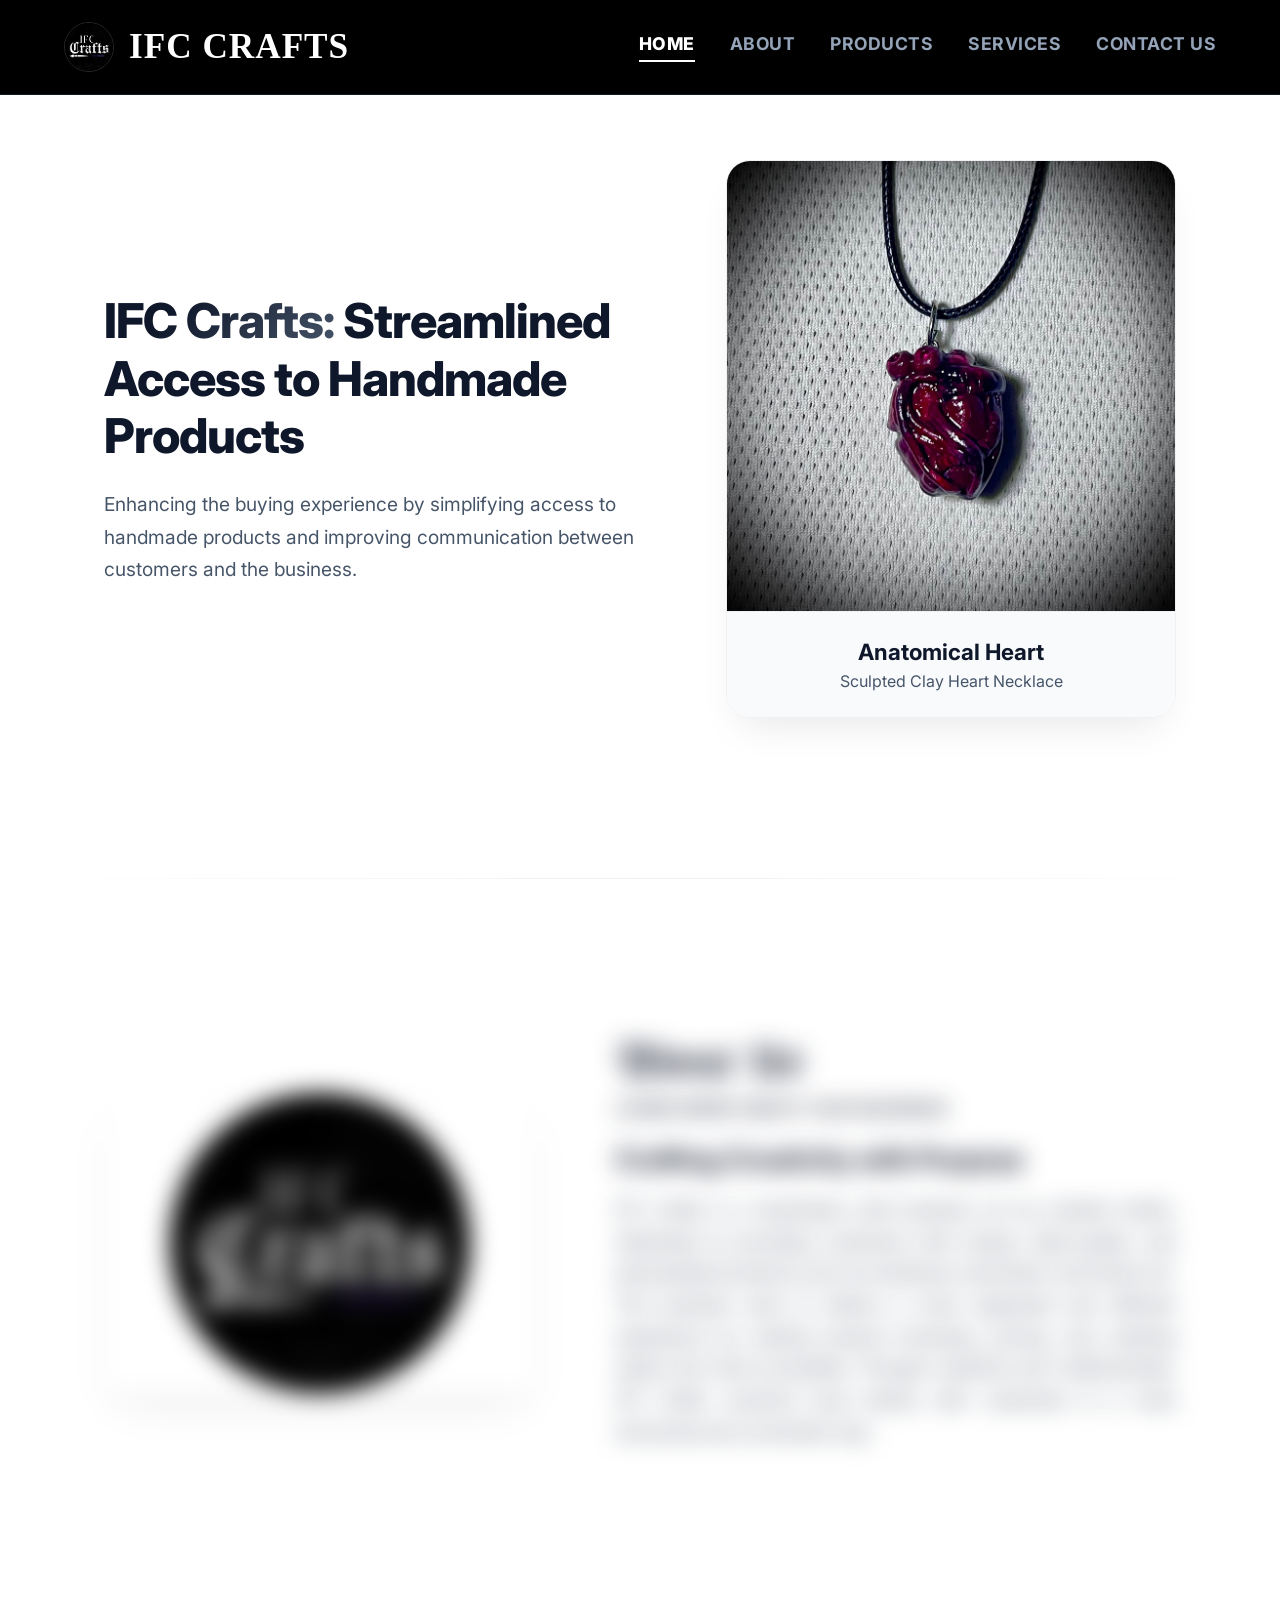
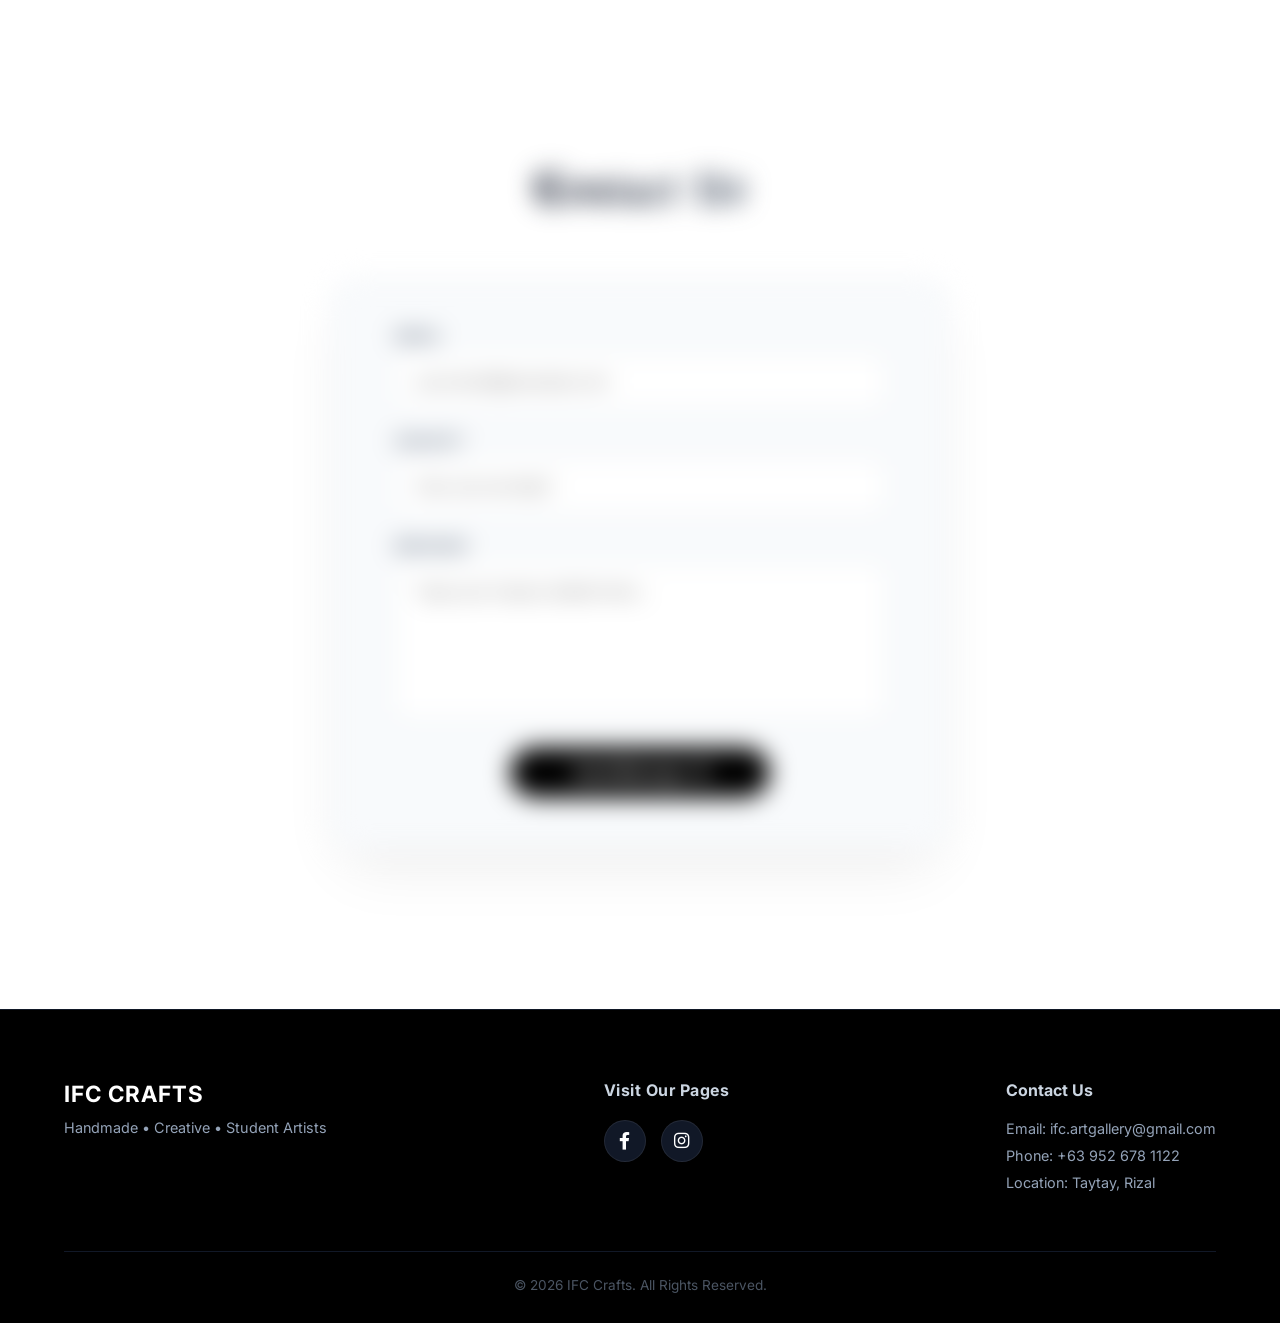
==== index.html @ 964d7949 "Rename Hompage.html to index.html" ====
<!DOCTYPE html>
<html lang="en">
<head>
    <meta charset="UTF-8">
    <meta name="viewport" content="width=device-width, initial-scale=1.0">
    <title>IFC Crafts - Homepage</title>
    <link rel="preconnect" href="https://fonts.googleapis.com">
    <link rel="preconnect" href="https://fonts.gstatic.com" crossorigin>
    <link href="https://fonts.googleapis.com/css2?family=Inter:wght@400;700&family=The+Seasons&display=swap" rel="stylesheet">
    <link rel="stylesheet" href="style.css">
    <link rel="stylesheet" href="https://cdnjs.cloudflare.com/ajax/libs/font-awesome/6.0.0/css/all.min.css">
</head>
<body>

    <header class="navbar">
        <div class="nav-container">
            <div class="logo-area">
                <img src="pics/Logo.jpg" alt="IFC Crafts Logo" class="nav-logo">
                <span class="brand-name">IFC CRAFTS</span>
            </div>
            
            <input type="checkbox" id="menu-toggle" class="menu-toggle">
            <label for="menu-toggle" class="hamburger">
                <span></span>
                <span></span>
                <span></span>
            </label>

            <nav class="nav-links">
                <a href="#home">HOME</a>
                <a href="#about">ABOUT</a>
                <a href="#products">PRODUCTS</a>
                <a href="#services">SERVICES</a>
                <a href="#contact">CONTACT US</a>
            </nav>
        </div>
    </header>

    <main class="main-wrapper">

        <section id="home" class="section-container home-section reveal">
            <div class="home-text">
                <h1 class="premium-fade-up header-glow"><span class="highlight-text">IFC Crafts:</span> Streamlined Access to Handmade Products</h1>
                <p class="premium-fade-up link-delay-1 home-subtext">Enhancing the buying experience by simplifying access to handmade products and improving communication between customers and the business.</p>
            </div>
            
            <div class="carousel-wrapper single-card-carousel premium-scale-in link-delay-2 glow-container">
                <div class="carousel-track-container">
                    <div class="carousel-track" id="auto-track">
                        
                        <div class="product-card">
                            <div class="card-image-wrapper">
                                <img src="pics/heartPendant.jpg" alt="Anatomical Heart Pendant" class="card-img">
                            </div>
                            <div class="card-info">
                                <h4>Anatomical Heart</h4>
                                <p>Sculpted Clay Heart Necklace</p>
                            </div>
                        </div>
                        
                        <div class="product-card">
                            <div class="card-image-wrapper">
                                <img src="pics/keychain2.jpg" alt="Tamagotchi Style Keychains" class="card-img">
                            </div>
                            <div class="card-info">
                                <h4>Retro Console Accents</h4>
                                <p>Handmade Miniature Clay Keychains</p>
                            </div>
                        </div>

                        <div class="product-card">
                            <div class="card-image-wrapper">
                                <img src="pics/henna2.jpg" alt="Floral Henna Design" class="card-img">
                            </div>
                            <div class="card-info">
                                <h4>Floral Henna Art</h4>
                                <p>Elegantly Linked Hand Elements</p>
                            </div>
                        </div>

                        <div class="product-card">
                            <div class="card-image-wrapper">
                                <img src="pics/stareyePendant.jpg" alt="Star Eye Pendant" class="card-img">
                            </div>
                            <div class="card-info">
                                <h4>Cosmic Eye Star</h4>
                                <p>Surrealist Statement Cord Pendant</p>
                            </div>
                        </div>

                        <div class="product-card">
                            <div class="card-image-wrapper">
                                <img src="pics/keychain3.jpg" alt="Bear Riceball Keychains" class="card-img">
                            </div>
                            <div class="card-info">
                                <h4>Onigiri Friends</h4>
                                <p>Cute Sculpted Riceball Trinkets</p>
                            </div>
                        </div>

                        <div class="product-card">
                            <div class="card-image-wrapper">
                                <img src="pics/henna.jpg" alt="Sun and Moon Henna Art" class="card-img">
                            </div>
                            <div class="card-info">
                                <h4>Celestial Henna</h4>
                                <p>Custom Sun & Moon Temporary Ink</p>
                            </div>
                        </div>

                        <div class="product-card">
                            <div class="card-image-wrapper">
                                <img src="pics/keychain.jpg" alt="White Seal Keychains" class="card-img">
                            </div>
                            <div class="card-info">
                                <h4>Seal Friends</h4>
                                <p>Handmade Cute Chubby Seal Trinkets</p>
                            </div>
                        </div>

                        <div class="product-card">
                            <div class="card-image-wrapper">
                                <img src="pics/henna3.jpg" alt="Red Bow Henna Tattoo 888" class="card-img">
                            </div>
                            <div class="card-info">
                                <h4>Coquette Ribbon Art</h4>
                                <p>Minimalist Tinted Line Illustration</p>
                            </div>
                        </div>

                    </div>
                </div>
            </div>
        </section>

        <hr class="section-divider">

        <section id="about" class="section-container about-section reveal">
            <div class="about-logo-wrapper premium-scale-in glow-container">
                <img src="pics/Logo.jpg" alt="IFC Crafts Large Logo" class="about-big-logo">
            </div>
            <div class="about-text">
                <h2 class="gothic-title premium-fade-up highlight-text">About Us</h2>
                <p class="subtitle premium-fade-up link-delay-1">Learn more about our business</p>
                
                <h3 class="premium-fade-up link-delay-2 text-black">Crafting Creativity with Purpose</h3>
                <p class="description premium-fade-up link-delay-3">
                    IFC Crafts is a handmade craft business run by student artists, dedicated to providing customers with unique, high-quality, and personalized products such as necklaces, keychains, and henna art. The business aims to deliver a more organized and efficient experience by making product browsing, pricing, and ordering easier and more accessible. Through creativity and craftsmanship, IFC Crafts connects local artistry with customers in a more structured and convenient way.
                </p>
            </div>
        </section>

        <section id="contact" class="section-container contact-section reveal">
            <h2 class="gothic-title center-text premium-fade-up highlight-text">Contact Us</h2>
            
            <div class="form-container premium-fade-up link-delay-1 form-glow">
                <form action="#" method="POST">
                    <div class="input-group">
                        <label for="email">Email</label>
                        <input type="email" id="email" name="email" required placeholder="your.email@example.com">
                    </div>
                    
                    <div class="input-group">
                        <label for="subject">Subject</label>
                        <input type="text" id="subject" name="subject" required placeholder="How can we help?">
                    </div>
                    
                    <div class="input-group">
                        <label for="message">Message</label>
                        <textarea id="message" name="message" rows="6" required placeholder="Type your inquiry details here..."></textarea>
                    </div>
                    
                    <button type="submit" class="submit-btn">Send Message <i class="fas fa-paper-plane" style="margin-left: 8px; font-size: 0.85rem;"></i></button>
                </form>
            </div>
        </section>

    </main>

    <footer class="footer">
        <div class="footer-container">
            <div class="footer-brand">
                <h3>IFC CRAFTS</h3>
                <p>Handmade • Creative • Student Artists</p>
            </div>
            
            <div class="footer-socials">
                <h4>Visit Our Pages</h4>
                    <div class="social-icons">
                    <a href="https://www.facebook.com/share/1FCM4HD3Uy/" target="_blank" class="social-icon fb">
                    <i class="fab fa-facebook-f"></i>
                </a>
                    <a href="https://www.instagram.com/ifc_crafts?igsh=MWVxN3gzNTQ4cjhibg==" target="_blank" class="social-icon ig">
                     <i class="fab fa-instagram"></i>
                </a>
                    </div>
             </div>
            
            <div class="footer-contact">
                <h4>Contact Us</h4>
                <p>Email: ifc.artgallery@gmail.com</p>
                <p>Phone: +63 952 678 1122</p>
                <p>Location: Taytay, Rizal</p>
            </div>
        </div>
        <div class="footer-bottom">
            <p>&copy; 2026 IFC Crafts. All Rights Reserved.</p>
        </div>
    </footer>

    <script>
        /* --- CAROUSEL SLIDER ENGINE --- */
        const track = document.getElementById('auto-track');
        const cards = Array.from(track.children);
        
        const firstClone = cards[0].cloneNode(true);
        track.appendChild(firstClone);
        
        let currentIndex = 0;
        const totalCards = cards.length;
        const slideSpeed = 2000; 
        let slideInterval;

        function startSlideLoop() {
            slideInterval = setInterval(() => {
                currentIndex++;
                track.style.transition = "transform 0.8s cubic-bezier(0.2, 1, 0.2, 1)"; 
                track.style.transform = `translateX(-${currentIndex * 100}%)`;

                if (currentIndex === totalCards) {
                    setTimeout(() => {
                        track.style.transition = "none";
                        currentIndex = 0;
                        track.style.transform = `translateX(0%)`;
                    }, 800); 
                }
            }, slideSpeed);
        }

        startSlideLoop();
        track.addEventListener('mouseenter', () => clearInterval(slideInterval));
        track.addEventListener('mouseleave', startSlideLoop);


        /* --- DYNAMIC INTERSECTION CONTROLLER FOR REPEATING CINEMATIC FLOW --- */
        const sections = document.querySelectorAll('section[id]');
        const navLinks = document.querySelectorAll('.nav-links a');

        const observerOptions = {
            root: null,
            rootMargin: '-15% 0px -15% 0px', 
            threshold: 0.05
        };

        const sectionObserver = new IntersectionObserver((entries) => {
            entries.forEach(entry => {
                if (entry.isIntersecting) {
                    // 1. Navbar dynamic underlining update
                    const activeId = entry.target.getAttribute('id');
                    navLinks.forEach(link => {
                        link.classList.remove('active');
                        if (link.getAttribute('href') === `#${activeId}`) {
                            link.classList.add('active');
                        }
                    });

                    // 2. Add class to play luxury cinematic intro animation
                    entry.target.classList.add('active-scroll');
                } else {
                    // 3. Remove the class on leaving view (enables scroll-up replays)
                    entry.target.classList.remove('active-scroll');
                }
            });
        }, observerOptions);

        sections.forEach(section => sectionObserver.observe(section));

        // Mobile dropdown panel trigger closer
        document.querySelectorAll('.nav-links a').forEach(link => {
            link.addEventListener('click', () => {
                document.getElementById('menu-toggle').checked = false;
            });
        });
    </script>
</body>
</html>
---- style.css ----
/* --- RESET & FONTS --- */
@import url('https://fonts.googleapis.com/css2?family=Inter:wght@400;600;700;800&family=UnifrakturMaguntia&display=swap');
@import url('https://fonts.cdnfonts.com/css/the-seasons');

* {
    margin: 0;
    padding: 0;
    box-sizing: border-box;
    font-family: 'Inter', sans-serif; /* Updated globally to Inter */
}

html {
    scroll-behavior: smooth;
    font-size: 16px; 
}

body {
    background-color: #ffffff; /* Premium Pure White Canvas Body */
    color: #0f172a;            /* Charcoal Black Main Text Font */
    overflow-x: hidden; 
}

.gothic-title {
    font-family: 'UnifrakturMaguntia', 'Georgia', serif;
    font-size: 3rem;
    font-weight: normal;
    margin-bottom: 10px;
}

/* --- MINIMALIST LIGHT DESIGN REFACTOR MODIFICATIONS --- */
.highlight-text {
    background: linear-gradient(135deg, #0f172a 30%, #475569 100%);
    -webkit-background-clip: text;
    -webkit-text-fill-color: transparent;
}

.home-text h1 {
    font-weight: 800;
    letter-spacing: -1px;
    color: #0f172a;
}

.home-subtext {
    color: #475569 !important;
    font-weight: 400;
}

.text-black {
    color: #0f172a;
}

/* Container Border Framework shadows */
.glow-container {
    position: relative;
    border: 1px solid rgba(0, 0, 0, 0.06); 
    border-radius: 24px;
    box-shadow: 0 20px 40px -15px rgba(0, 0, 0, 0.1);
    transition: transform 0.5s ease, box-shadow 0.5s ease;
}

.glow-container:hover {
    box-shadow: 0 30px 50px -15px rgba(0, 0, 0, 0.15);
}

/* --- PREMIUM INTERIOR MOVEMENT ENGINE --- */
.premium-fade-up, .premium-scale-in {
    opacity: 0;
    will-change: transform, opacity, filter;
    filter: blur(12px); 
    transition: opacity 1.5s cubic-bezier(0.16, 1, 0.3, 1), 
                transform 1.5s cubic-bezier(0.16, 1, 0.3, 1), 
                filter 1.3s cubic-bezier(0.16, 1, 0.3, 1);
}

.premium-fade-up { transform: translateY(70px); }
.premium-scale-in { transform: scale(0.9) translateY(30px); }

.link-delay-1 { transition-delay: 0.15s; }
.link-delay-2 { transition-delay: 0.3s; }
.link-delay-3 { transition-delay: 0.45s; }

.reveal.active-scroll .premium-fade-up,
.reveal.active-scroll .premium-scale-in {
    opacity: 1;
    filter: blur(0);
    transform: translateY(0) scale(1);
}

/* --- SOLID BLACK STICKY NAVBAR STYLES --- */
.navbar {
    background-color: #000000;
    padding: 22px 5%;
    position: fixed;
    top: 0;
    left: 0;
    width: 100%;
    z-index: 1000;
    border-bottom: 1px solid #111827;
}

.nav-container {
    display: flex;
    justify-content: space-between;
    align-items: center;
    max-width: 1200px;
    margin: 0 auto;
    width: 100%;
}

.logo-area {
    display: flex;
    align-items: center;
    gap: 15px;
}

.nav-logo {
    width: 50px;
    height: 50px;
    border-radius: 50%;
    border: 1px solid rgba(255,255,255,0.15);
}

.brand-name {
    font-family: 'The Seasons', serif; /* Updated to The Seasons */
    font-size: 2.2rem; 
    font-weight: 800;
    letter-spacing: 1px;
    color: #ffffff;
}

.nav-links {
    display: flex;
    align-items: center;
}

.nav-links a {
    font-family: 'Inter', sans-serif; /* Explicitly set to Inter */
    color: #94a3b8;
    text-decoration: none;
    margin-left: 35px;
    font-size: 1.1rem;
    font-weight: 700;
    letter-spacing: 0.5px;
    transition: color 0.3s ease;
    border-bottom: 2px solid transparent;
    padding-bottom: 6px;
}

.nav-links a:hover {
    color: #ffffff;
}

.nav-links a.active {
    color: #ffffff;            /* Pure solid crisp white text */
    font-weight: 800;
    border-bottom: 2px solid #ffffff; /* Solid White Underline Marker */
}

.menu-toggle { 
    display: none; 
}

.hamburger {
    display: none;
    flex-direction: column;
    justify-content: space-between;
    width: 26px;
    height: 18px;
    cursor: pointer;
    z-index: 1010;
}

.hamburger span {
    display: block;
    height: 2px;
    width: 100%;
    background-color: #ffffff; /* Bold Stack Lines for Dark Backdrop */
    border-radius: 2px;
    transition: all 0.3s ease;
}

/* --- MAIN WRAPPER --- */
.main-wrapper {
    background-color: #ffffff;
    width: 100%;
}

.section-container {
    max-width: 1200px;
    margin: 0 auto;
    padding: 160px 5%; 
    display: flex;
    align-items: center;
    justify-content: space-between;
    width: 100%;
}

.section-divider {
    border: 0;
    height: 1px;
    background: linear-gradient(90deg, transparent, rgba(0, 0, 0, 0.06) 50%, transparent);
    width: 100%;
}

/* --- HOME SECTION --- */
.home-section { gap: 80px; }
.home-text { flex: 1.1; }
.home-text h1 {
    font-size: 3rem;
    line-height: 1.2;
    margin-bottom: 24px;
}
.home-text p {
    font-size: 1.2rem;
    line-height: 1.7;
}

/* --- CAROUSEL DISPLAY FRAME --- */
.carousel-wrapper.single-card-carousel {
    position: relative;
    flex: 1; 
    max-width: 450px; 
    width: 100%;
}

.single-card-carousel .carousel-track-container {
    width: 100%;
    overflow: hidden; 
    border-radius: 23px;
}

.single-card-carousel .carousel-track {
    display: flex;
    width: 100%;
}

.single-card-carousel .product-card {
    flex: 0 0 100%; 
    background: #f8fafc; 
}

.single-card-carousel .card-image-wrapper {
    width: 100%;
    height: 450px; 
    overflow: hidden;
}

.single-card-carousel .card-img {
    width: 100%;
    height: 100%;
    object-fit: cover;
    transition: transform 1.2s cubic-bezier(0.16, 1, 0.3, 1);
}

.single-card-carousel .product-card:hover .card-img {
    transform: scale(1.08);
}

.single-card-carousel .card-info {
    padding: 26px;
    text-align: center;
    border-top: 1px solid rgba(0, 0, 0, 0.04);
}

.single-card-carousel .card-info h4 {
    font-size: 1.4rem;
    margin-bottom: 6px;
    color: #0f172a;
}

.single-card-carousel .card-info p {
    font-size: 1rem;
    color: #475569;
}

/* --- ABOUT SECTION --- */
.about-section { gap: 80px; }
.about-logo-wrapper { flex: 1; display: flex; justify-content: center; }
.about-big-logo {
    width: 300px;
    height: 300px;
    border-radius: 50%;
    object-fit: cover;
}
.about-text { flex: 1.3; }
.about-text .subtitle {
    color: #0f172a;
    font-size: 0.95rem;
    font-weight: 700;
    text-transform: uppercase;
    letter-spacing: 2px;
    margin-bottom: 25px;
}
.about-text h3 {
    font-size: 1.7rem;
    margin-bottom: 18px;
    font-weight: 700;
}
.about-text .description {
    font-size: 1.1rem;
    line-height: 1.8;
    color: #334155;
    text-align: justify;
}

/* --- FUTURE SECTIONS COMPONENT STYLES --- */
.generic-future-section {
    flex-direction: column;
    gap: 40px;
}

.center-heading-wrapper {
    text-align: center;
}

.center-heading-wrapper .subtitle {
    color: #475569;
    font-size: 1.05rem;
    margin-top: 5px;
}

.future-placeholder-grid {
    width: 100%;
    max-width: 900px;
    background-color: #f8fafc;
    border: 1px dashed rgba(0, 0, 0, 0.12);
    border-radius: 28px;
    padding: 60px 4%;
    text-align: center;
    display: flex;
    justify-content: center;
    align-items: center;
}

.placeholder-item i {
    font-size: 3.5rem;
    color: #94a3b8;
    margin-bottom: 20px;
}

.placeholder-item h3 {
    font-size: 1.6rem;
    color: #0f172a;
    margin-bottom: 12px;
    font-weight: 700;
}

.placeholder-item p {
    font-size: 1.05rem;
    color: #64748b;
    line-height: 1.7;
    max-width: 600px;
    margin: 0 auto;
}

/* --- CONTACT SECTION --- */
.contact-section { flex-direction: column; gap: 50px; }
.center-text { text-align: center; }

.form-glow {
    border: 1px solid rgba(0,0,0,0.05);
    box-shadow: 0 30px 60px -15px rgba(0,0,0,0.08);
}

.form-container {
    background: #f8fafc; 
    width: 100%;
    max-width: 620px;
    padding: 50px 6%;
    border-radius: 28px;
}

.input-group { margin-bottom: 25px; }
.input-group label {
    display: block;
    font-weight: 700;
    color: #475569;
    margin-bottom: 10px;
    font-size: 0.85rem;
    text-transform: uppercase;
    letter-spacing: 1px;
}

.input-group input, 
.input-group textarea {
    width: 100%;
    padding: 16px 20px;
    border: 1px solid rgba(0, 0, 0, 0.08);
    border-radius: 14px;
    background-color: #ffffff;
    color: #0f172a;
    font-size: 1rem;
    outline: none;
    transition: border-color 0.3s, box-shadow 0.3s;
}

.input-group input:focus, 
.input-group textarea:focus {
    border-color: #000000;
    box-shadow: 0 0 12px rgba(0,0,0,0.05);
}

.input-group textarea { resize: none; }

.submit-btn {
    display: flex;
    align-items: center;
    justify-content: center;
    width: 100%;
    max-width: 260px;
    margin: 15px auto 0 auto;
    padding: 16px;
    background: #000000; 
    color: #ffffff;
    border: none;
    border-radius: 30px;
    font-size: 0.95rem;
    font-weight: 800;
    cursor: pointer;
    transition: transform 0.3s ease, box-shadow 0.3s ease, background 0.3s ease;
}

.submit-btn:hover {
    background: #1e293b;
    transform: translateY(-2px);
    box-shadow: 0 12px 24px rgba(0, 0, 0, 0.15);
}

/* --- PURE BLACK FOOTER STYLES --- */
.footer {
    background-color: #000000; /* Grounded Luxury Pure Black Base Footer */
    padding: 70px 5% 30px 5%;
    border-top: 1px solid #111827;
    width: 100%;
    color: #ffffff;
}

.footer-container {
    max-width: 1200px;
    margin: 0 auto;
    display: flex;
    justify-content: space-between;
    align-items: flex-start;
    flex-wrap: wrap;
    gap: 40px;
}

.footer-brand h3 {
    font-size: 1.4rem;
    margin-bottom: 12px;
    letter-spacing: 1px;
}

.footer-brand p { color: #94a3b8; font-size: 0.9rem; }
.footer-socials h4 { margin-bottom: 20px; font-size: 1rem; color: #cbd5e1; letter-spacing: 0.5px;}

.social-icons { display: flex; gap: 15px; }
.social-icon {
    width: 42px;
    height: 42px;
    border-radius: 50%;
    display: flex;
    align-items: center;
    justify-content: center;
    color: #ffffff;
    font-size: 1.1rem;
    text-decoration: none;
    background-color: #111827;
    border: 1px solid rgba(255,255,255,0.08);
    transition: transform 0.3s, background-color 0.3s, color 0.3s;
}
.social-icon:hover { transform: translateY(-3px); background-color: #ffffff; color: #000000; }

.footer-contact h4 { margin-bottom: 20px; font-size: 1rem; color: #cbd5e1; }
.footer-contact p { color: #94a3b8; font-size: 0.9rem; margin-bottom: 10px; }

.footer-bottom {
    max-width: 1200px;
    margin: 50px auto 0 auto;
    padding-top: 25px;
    border-top: 1px solid #111827;
    text-align: center;
    color: #4b5563;
    font-size: 0.85rem;
}

/* --- RESPONSIVE MEDIA QUERIES --- */
@media (max-width: 992px) {
    .home-section { flex-direction: column; text-align: center; gap: 50px; }
    .home-text h1 { font-size: 2.5rem; }
    .carousel-wrapper.single-card-carousel { max-width: 400px; }
    .single-card-carousel .card-image-wrapper { height: 400px; }
    .about-section { flex-direction: column; text-align: center; gap: 50px; }
    .about-text .description { text-align: center; }
    .premium-fade-up { transform: translateY(40px); }
}

@media (max-width: 768px) {
    .navbar { padding: 15px 20px; }
    
    .hamburger { 
        display: flex; 
    }
    
    .nav-links {
        position: absolute;
        top: calc(100% + 1px);
        right: 0;
        width: 100%;
        background-color: #000000; /* Matching solid black dropdown panel block */
        flex-direction: column;
        align-items: center;
        padding: 30px 0;
        border-bottom: 1px solid #111827;
        opacity: 0;
        transform: translateY(-10px);
        pointer-events: none;
        transition: opacity 0.3s ease, transform 0.3s ease;
    }
    
    .nav-links a { margin: 12px 0; padding: 0; font-size: 1rem; color: #94a3b8;}
    .nav-links a:hover { color: #ffffff; }
    .nav-links a.active { border-bottom: none; color: #ffffff; font-weight: 800; }
    
    .menu-toggle:checked ~ .nav-links { opacity: 1; transform: translateY(0); pointer-events: auto; }
    
    /* Perfect CSS Hamburger Stack Transitions */
    .menu-toggle:checked ~ .hamburger span:nth-child(1) { transform: translateY(8px) rotate(45deg); }
    .menu-toggle:checked ~ .hamburger span:nth-child(2) { opacity: 0; }
    .menu-toggle:checked ~ .hamburger span:nth-child(3) { transform: translateY(-8px) rotate(-45deg); }
    
    .section-container { padding: 100px 20px; }
    .gothic-title { font-size: 2.3rem; }
    .footer-container { flex-direction: column; text-align: center; align-items: center; gap: 40px; }
}

@media (max-width: 480px) {
    .brand-name { font-size: 1.1rem; }
    .home-text h1 { font-size: 2rem; }
    .carousel-wrapper.single-card-carousel { max-width: 290px; }
    .single-card-carousel .card-image-wrapper { height: 290px; }
}
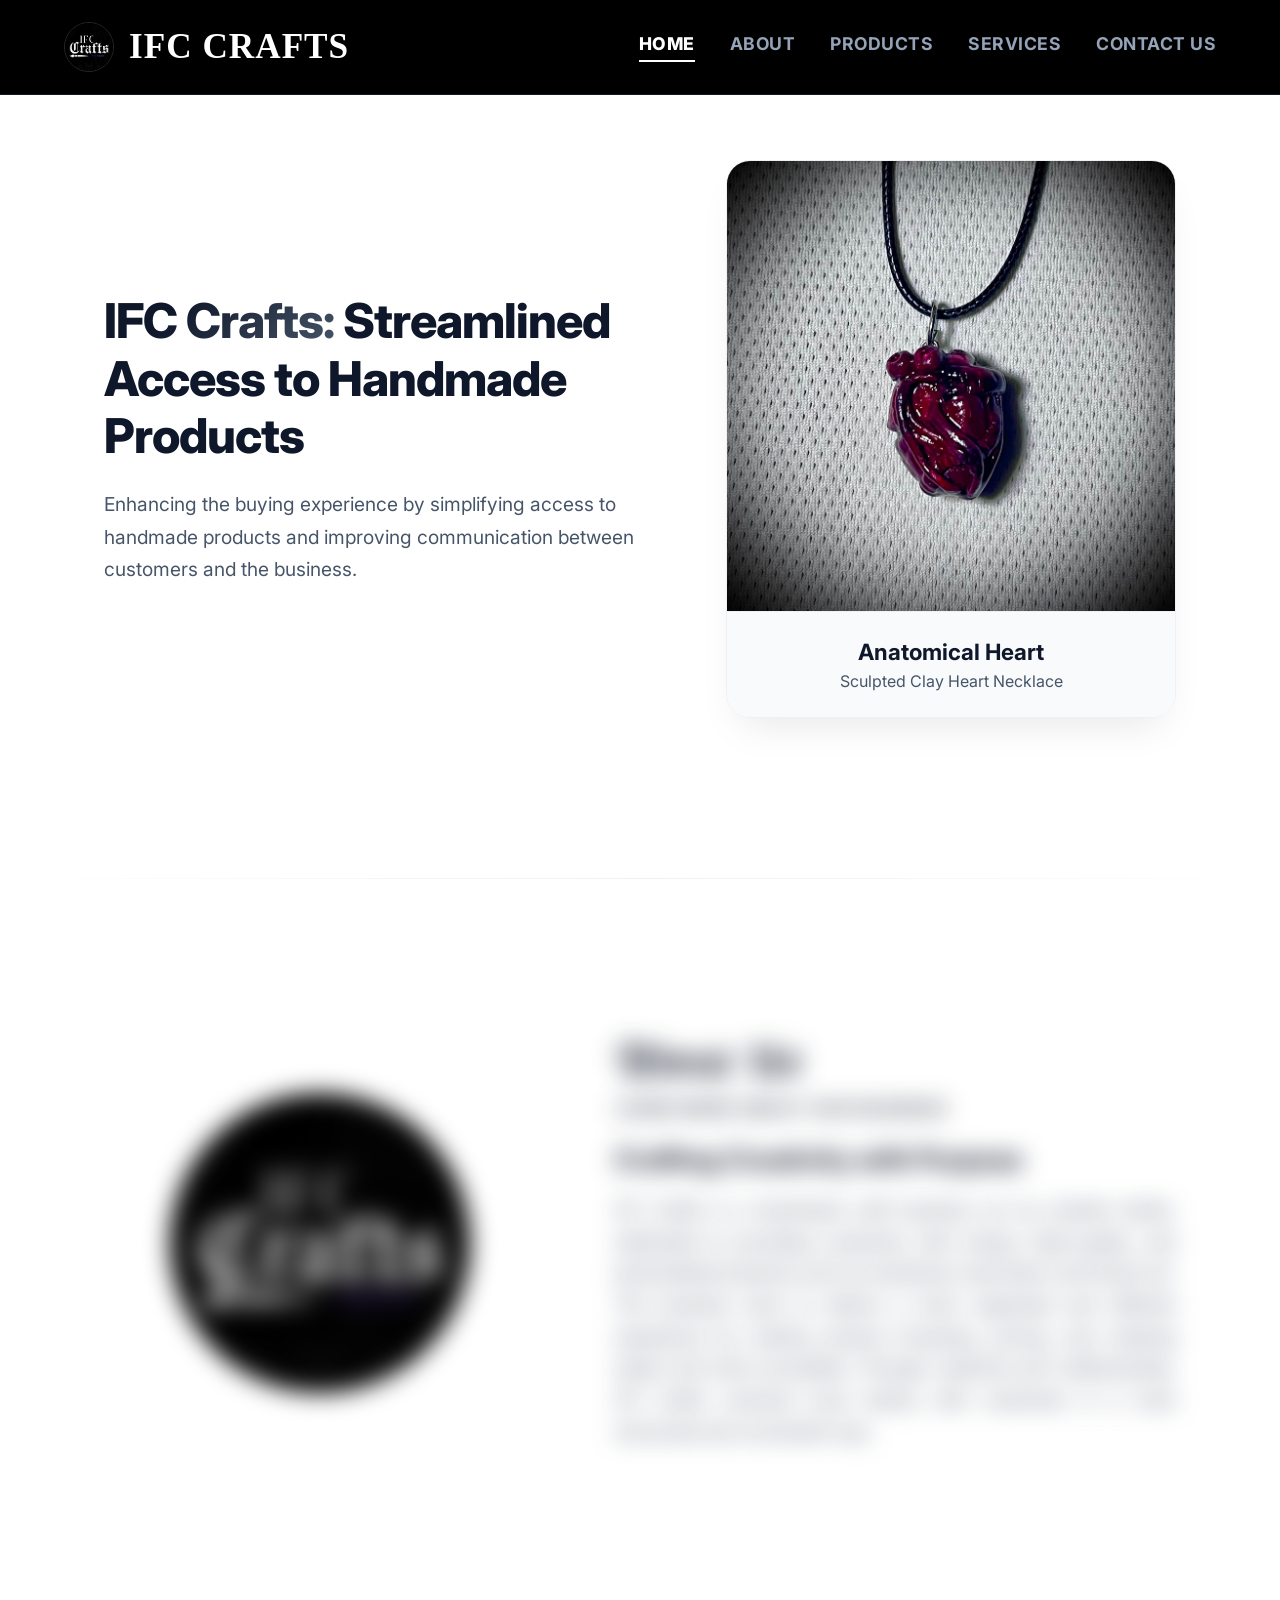
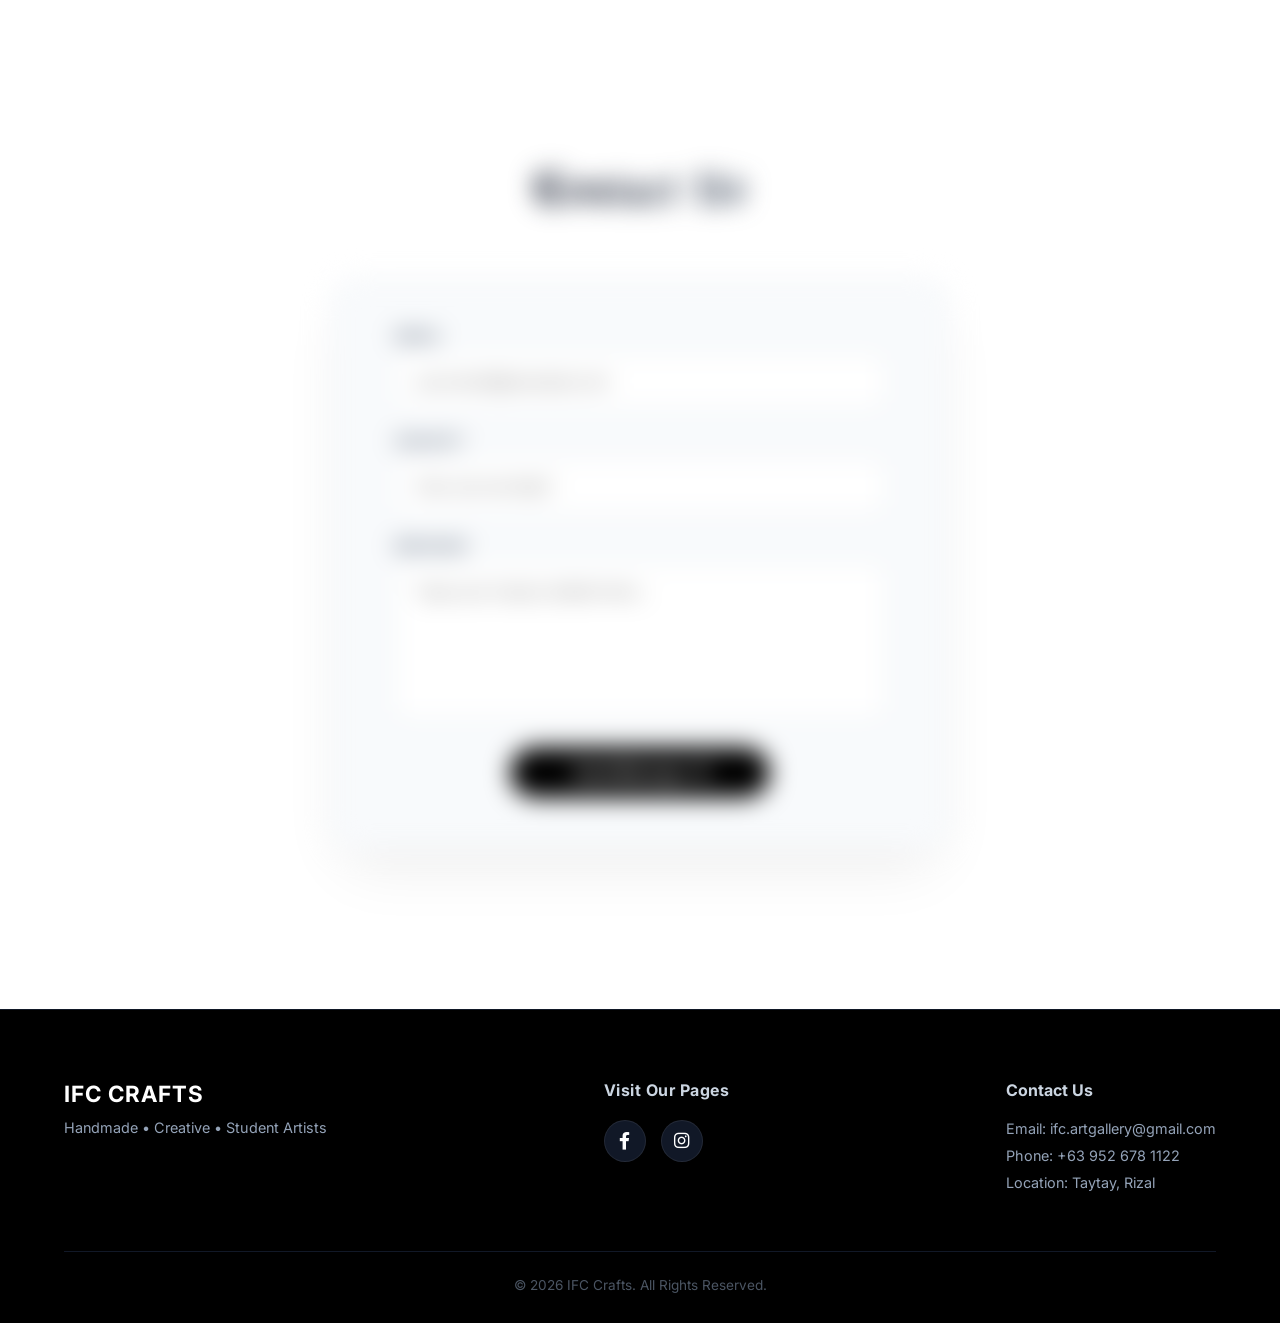
==== commit 95575a66: "Update index.html" ====
--- a/index.html
+++ b/index.html
@@ -136,19 +136,20 @@
         <hr class="section-divider">
 
         <section id="about" class="section-container about-section reveal">
-            <div class="about-logo-wrapper premium-scale-in glow-container">
-                <img src="pics/Logo.jpg" alt="IFC Crafts Large Logo" class="about-big-logo">
-            </div>
-            <div class="about-text">
-                <h2 class="gothic-title premium-fade-up highlight-text">About Us</h2>
-                <p class="subtitle premium-fade-up link-delay-1">Learn more about our business</p>
-                
-                <h3 class="premium-fade-up link-delay-2 text-black">Crafting Creativity with Purpose</h3>
-                <p class="description premium-fade-up link-delay-3">
-                    IFC Crafts is a handmade craft business run by student artists, dedicated to providing customers with unique, high-quality, and personalized products such as necklaces, keychains, and henna art. The business aims to deliver a more organized and efficient experience by making product browsing, pricing, and ordering easier and more accessible. Through creativity and craftsmanship, IFC Crafts connects local artistry with customers in a more structured and convenient way.
-                </p>
-            </div>
-        </section>
+    <div class="about-logo-wrapper premium-scale-in">
+        <img src="pics/Logo.jpg" alt="IFC Crafts Large Logo" class="about-big-logo">
+    </div>
+    
+    <div class="about-text">
+        <h2 class="gothic-title premium-fade-up highlight-text">About Us</h2>
+        <p class="subtitle premium-fade-up link-delay-1">Learn more about our business</p>
+        
+        <h3 class="premium-fade-up link-delay-2 text-black">Crafting Creativity with Purpose</h3>
+        <p class="description premium-fade-up link-delay-3">
+            IFC Crafts is a handmade craft business run by student artists, dedicated to providing customers with unique, high-quality, and personalized products such as necklaces, keychains, and henna art. The business aims to deliver a more organized and efficient experience by making product browsing, pricing, and ordering easier and more accessible. Through creativity and craftsmanship, IFC Crafts connects local artistry with customers in a more structured and convenient way.
+        </p>
+    </div>
+</section>
 
         <section id="contact" class="section-container contact-section reveal">
             <h2 class="gothic-title center-text premium-fade-up highlight-text">Contact Us</h2>
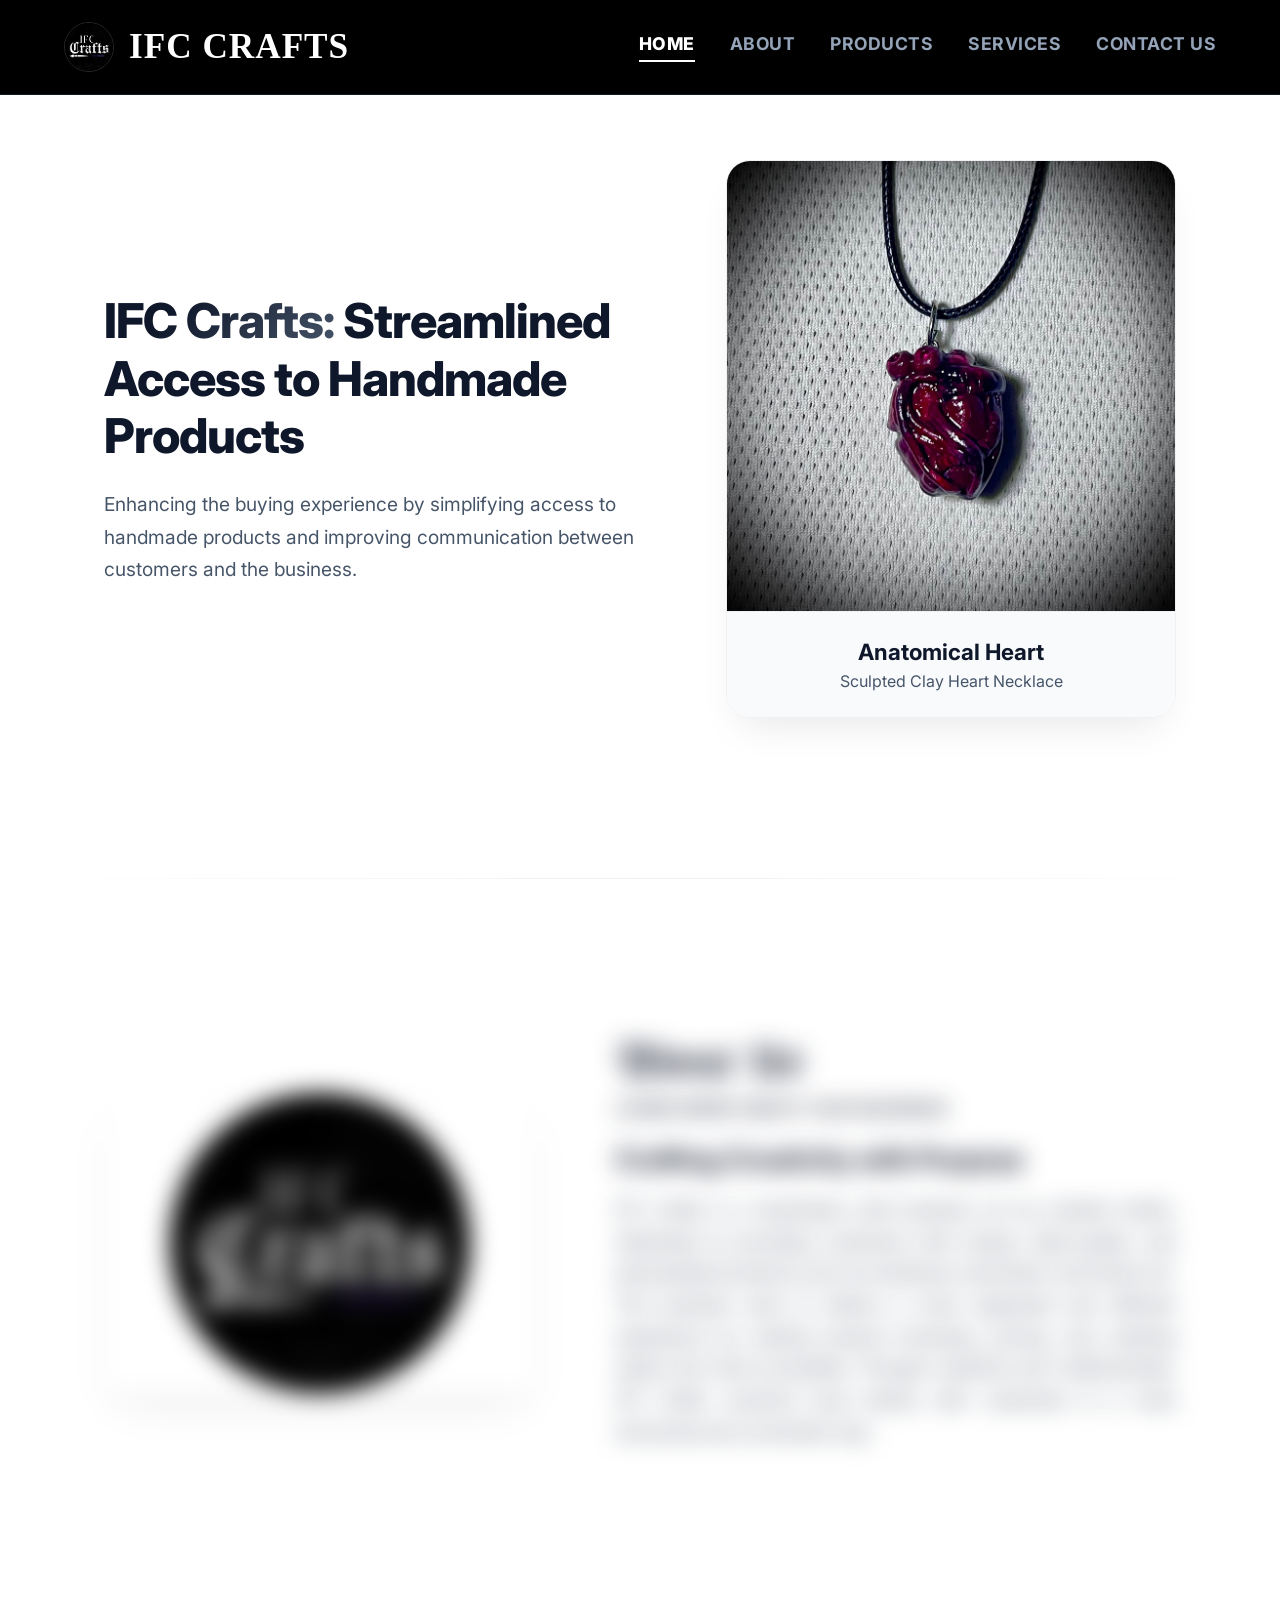
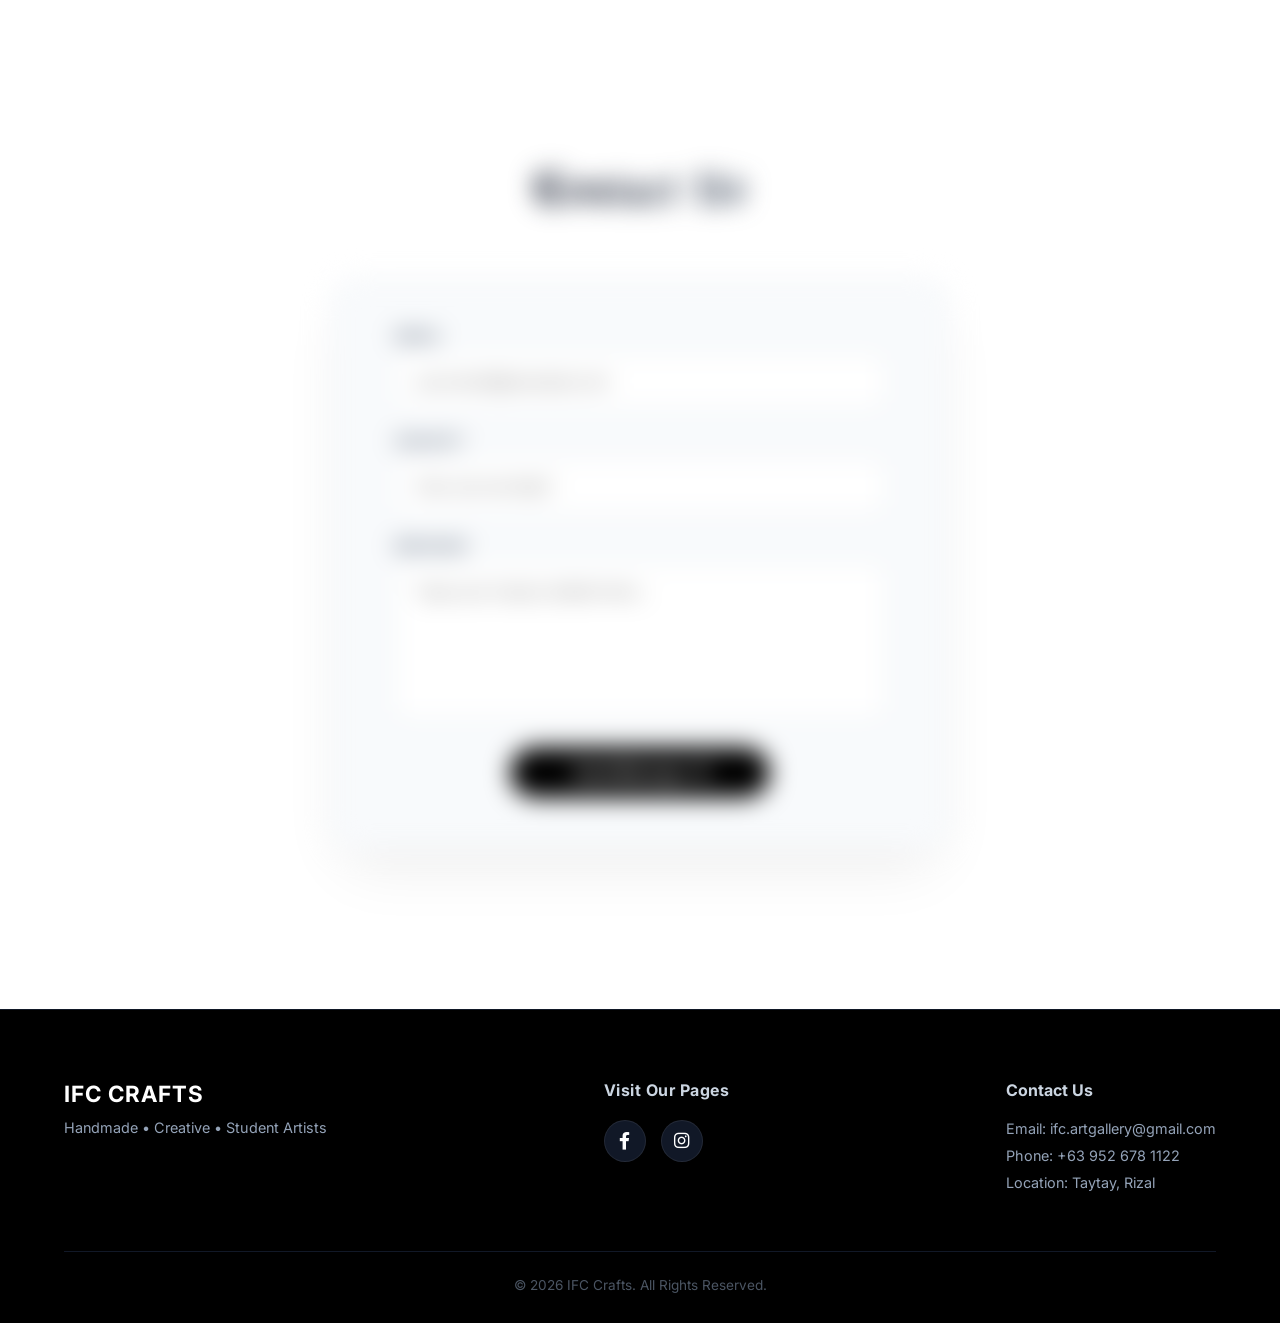
==== commit 92e5d854: "Update index.html" ====
--- a/index.html
+++ b/index.html
@@ -136,20 +136,19 @@
         <hr class="section-divider">
 
         <section id="about" class="section-container about-section reveal">
-    <div class="about-logo-wrapper premium-scale-in">
-        <img src="pics/Logo.jpg" alt="IFC Crafts Large Logo" class="about-big-logo">
-    </div>
-    
-    <div class="about-text">
-        <h2 class="gothic-title premium-fade-up highlight-text">About Us</h2>
-        <p class="subtitle premium-fade-up link-delay-1">Learn more about our business</p>
-        
-        <h3 class="premium-fade-up link-delay-2 text-black">Crafting Creativity with Purpose</h3>
-        <p class="description premium-fade-up link-delay-3">
-            IFC Crafts is a handmade craft business run by student artists, dedicated to providing customers with unique, high-quality, and personalized products such as necklaces, keychains, and henna art. The business aims to deliver a more organized and efficient experience by making product browsing, pricing, and ordering easier and more accessible. Through creativity and craftsmanship, IFC Crafts connects local artistry with customers in a more structured and convenient way.
-        </p>
-    </div>
-</section>
+            <div class="about-logo-wrapper premium-scale-in glow-container">
+                <img src="pics/Logo.jpg" alt="IFC Crafts Large Logo" class="about-big-logo">
+            </div>
+            <div class="about-text">
+                <h2 class="gothic-title premium-fade-up highlight-text">About Us</h2>
+                <p class="subtitle premium-fade-up link-delay-1">Learn more about our business</p>
+                
+                <h3 class="premium-fade-up link-delay-2 text-black">Crafting Creativity with Purpose</h3>
+                <p class="description premium-fade-up link-delay-3">
+                    IFC Crafts is a handmade craft business run by student artists, dedicated to providing customers with unique, high-quality, and personalized products such as necklaces, keychains, and henna art. The business aims to deliver a more organized and efficient experience by making product browsing, pricing, and ordering easier and more accessible. Through creativity and craftsmanship, IFC Crafts connects local artistry with customers in a more structured and convenient way.
+                </p>
+            </div>
+        </section>
 
         <section id="contact" class="section-container contact-section reveal">
             <h2 class="gothic-title center-text premium-fade-up highlight-text">Contact Us</h2>
--- a/style.css
+++ b/style.css
@@ -274,8 +274,14 @@
 }
 
 /* --- ABOUT SECTION --- */
-.about-section { gap: 80px; }
-.about-logo-wrapper { flex: 1; display: flex; justify-content: center; }
+.about-section { 
+    gap: 80px; 
+}
+.about-logo-wrapper { 
+    flex: 1; 
+    display: flex; 
+    justify-content: center; 
+}
 .about-big-logo {
     width: 300px;
     height: 300px;
@@ -539,4 +545,4 @@
     .home-text h1 { font-size: 2rem; }
     .carousel-wrapper.single-card-carousel { max-width: 290px; }
     .single-card-carousel .card-image-wrapper { height: 290px; }
-}+}
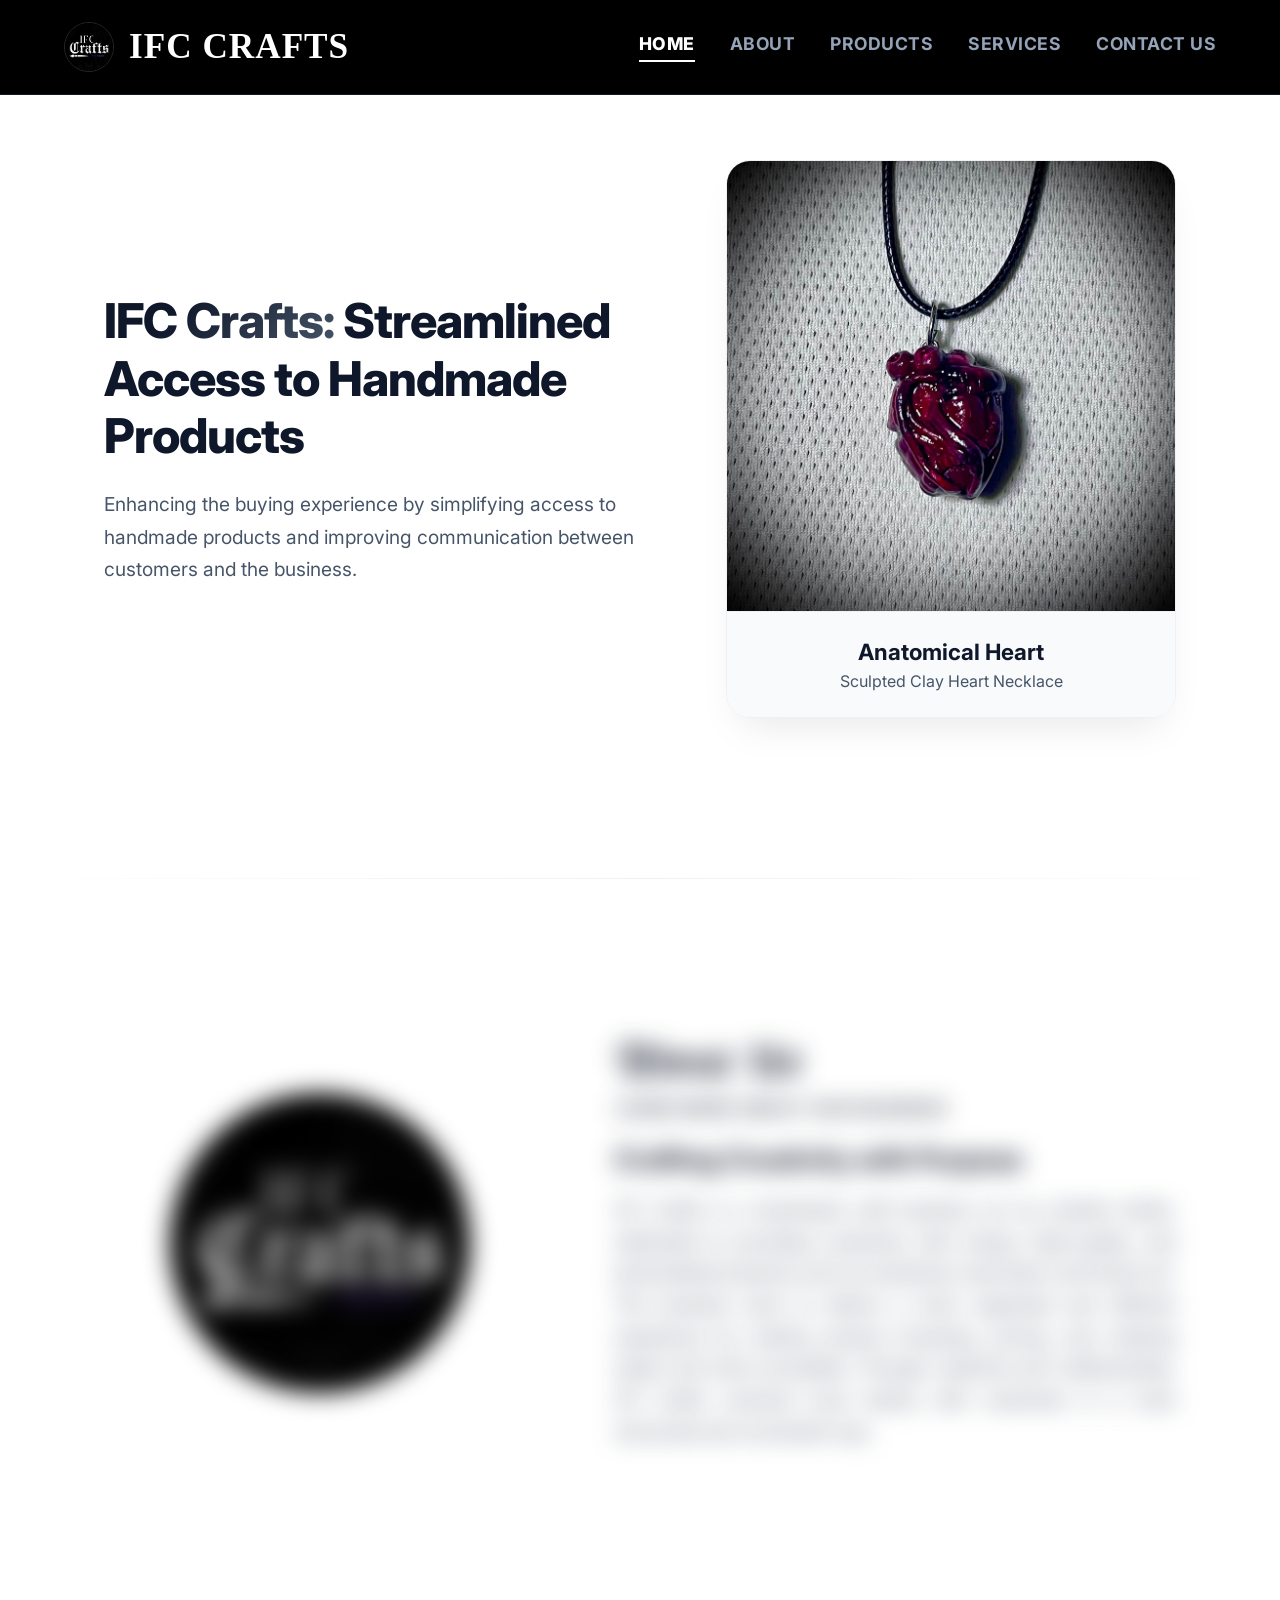
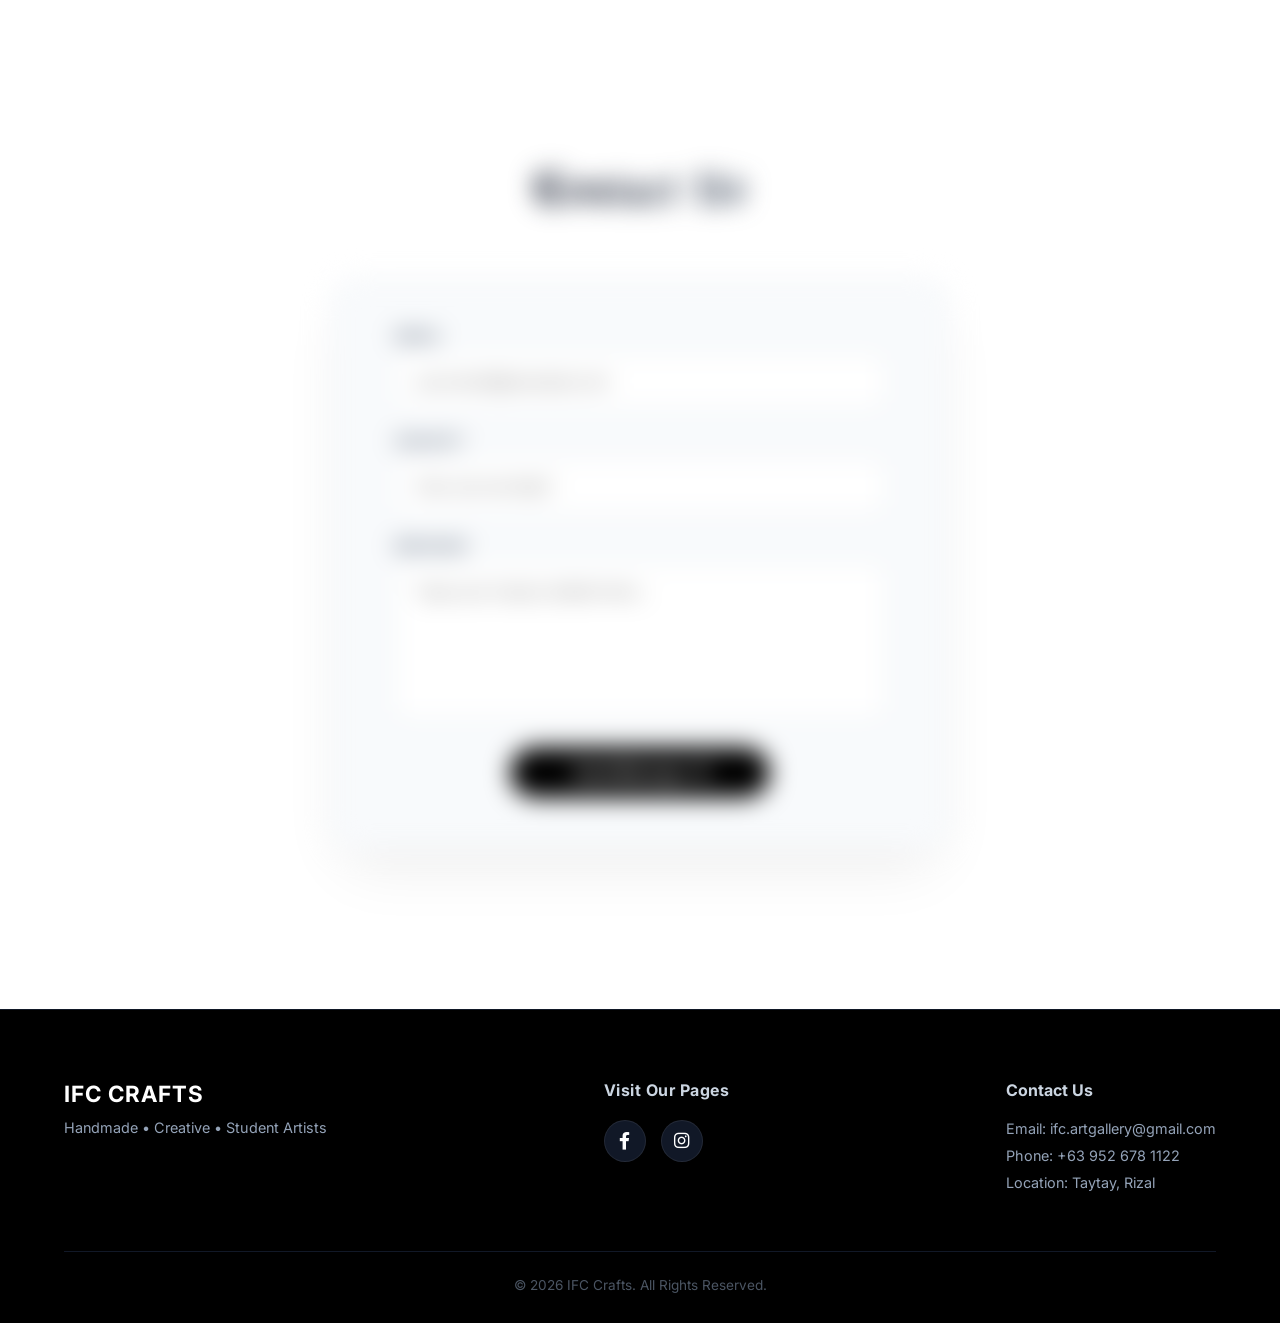
==== commit 152673c9: "Update index.html" ====
--- a/index.html
+++ b/index.html
@@ -136,20 +136,20 @@
         <hr class="section-divider">
 
         <section id="about" class="section-container about-section reveal">
-            <div class="about-logo-wrapper premium-scale-in glow-container">
+            <div class="about-logo-wrapper premium-scale-in">
                 <img src="pics/Logo.jpg" alt="IFC Crafts Large Logo" class="about-big-logo">
             </div>
+    
             <div class="about-text">
                 <h2 class="gothic-title premium-fade-up highlight-text">About Us</h2>
                 <p class="subtitle premium-fade-up link-delay-1">Learn more about our business</p>
-                
+        
                 <h3 class="premium-fade-up link-delay-2 text-black">Crafting Creativity with Purpose</h3>
                 <p class="description premium-fade-up link-delay-3">
-                    IFC Crafts is a handmade craft business run by student artists, dedicated to providing customers with unique, high-quality, and personalized products such as necklaces, keychains, and henna art. The business aims to deliver a more organized and efficient experience by making product browsing, pricing, and ordering easier and more accessible. Through creativity and craftsmanship, IFC Crafts connects local artistry with customers in a more structured and convenient way.
+                IFC Crafts is a handmade craft business run by student artists, dedicated to providing customers with unique, high-quality, and personalized products such as necklaces, keychains, and henna art. The business aims to deliver a more organized and efficient experience by making product browsing, pricing, and ordering easier and more accessible. Through creativity and craftsmanship, IFC Crafts connects local artistry with customers in a more structured and convenient way.
                 </p>
             </div>
         </section>
-
         <section id="contact" class="section-container contact-section reveal">
             <h2 class="gothic-title center-text premium-fade-up highlight-text">Contact Us</h2>
             
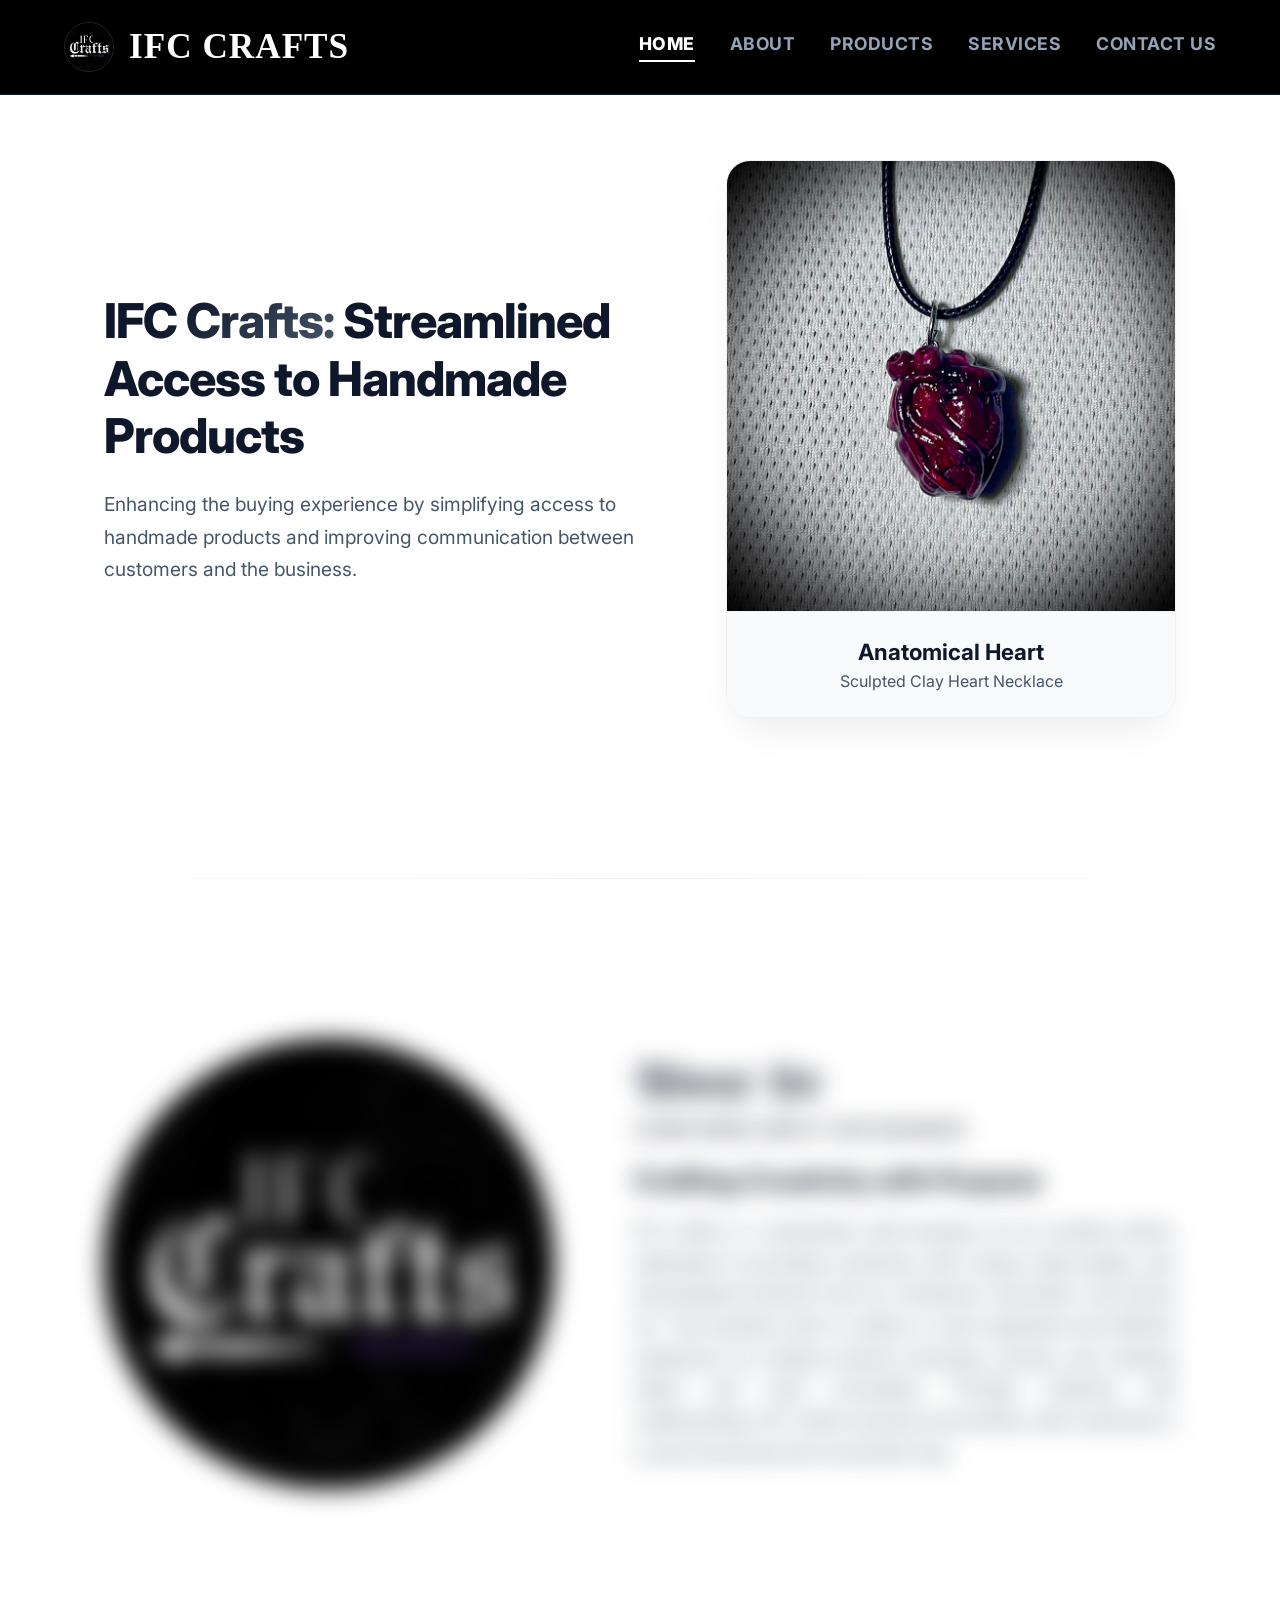
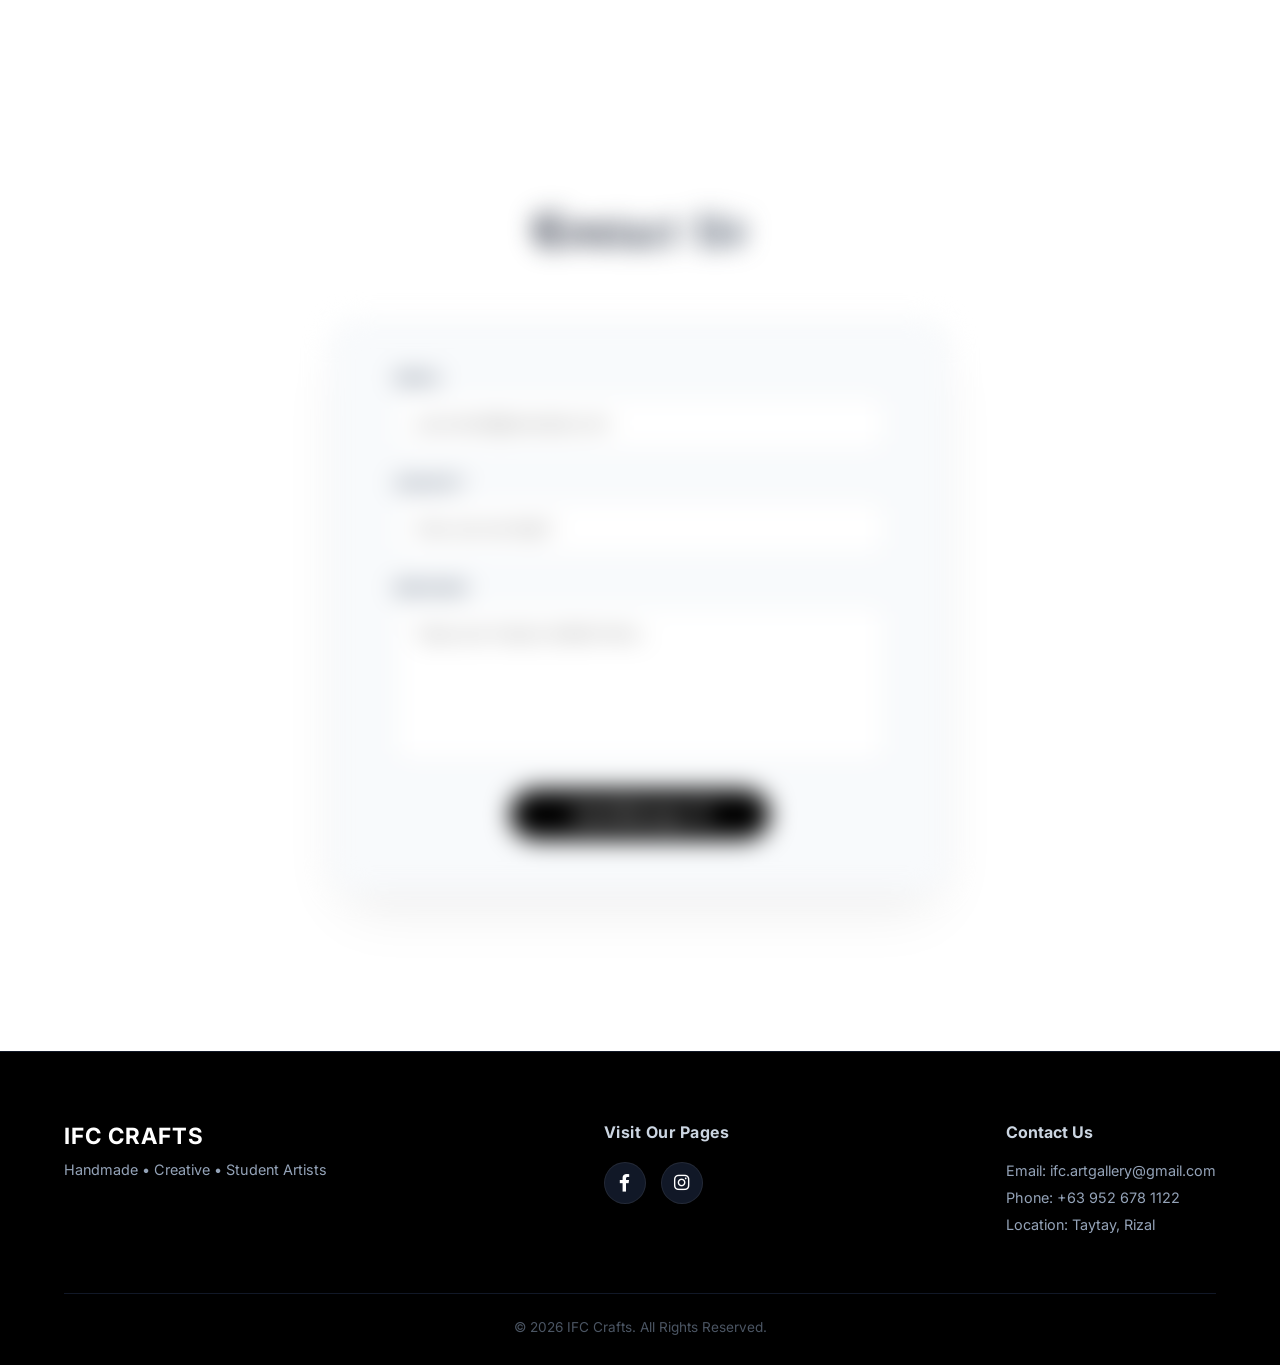
==== commit 0bb2a2d5: "Update index.html" ====
--- a/index.html
+++ b/index.html
@@ -154,23 +154,25 @@
             <h2 class="gothic-title center-text premium-fade-up highlight-text">Contact Us</h2>
             
             <div class="form-container premium-fade-up link-delay-1 form-glow">
-                <form action="#" method="POST">
+                <form action="https://formspree.io/f/YOUR_UNIQUE_ID" method="POST">
                     <div class="input-group">
                         <label for="email">Email</label>
                         <input type="email" id="email" name="email" required placeholder="your.email@example.com">
                     </div>
-                    
+    
                     <div class="input-group">
                         <label for="subject">Subject</label>
-                        <input type="text" id="subject" name="subject" required placeholder="How can we help?">
-                    </div>
-                    
+                        <input type="text" id="subject" name="_subject" required placeholder="How can we help?">
+                    </div>
+    
                     <div class="input-group">
                         <label for="message">Message</label>
                         <textarea id="message" name="message" rows="6" required placeholder="Type your inquiry details here..."></textarea>
                     </div>
-                    
-                    <button type="submit" class="submit-btn">Send Message <i class="fas fa-paper-plane" style="margin-left: 8px; font-size: 0.85rem;"></i></button>
+    
+                <button type="submit" class="submit-btn">
+                    Send Message <i class="fas fa-paper-plane" style="margin-left: 8px; font-size: 0.85rem;"></i>
+                </button>
                 </form>
             </div>
         </section>
@@ -281,6 +283,20 @@
                 document.getElementById('menu-toggle').checked = false;
             });
         });
+
+        document.querySelector("form").addEventListener("submit", function(e) {
+            e.preventDefault(); // This stops the page from actually sending data
+    
+            // This replaces the form with a success message
+            const formContainer = document.querySelector(".form-container");
+            formContainer.innerHTML = `
+                <div style="text-align: center; padding: 50px;">
+                    <i class="fas fa-check-circle" style="font-size: 3rem; color: #10b981; margin-bottom: 20px;"></i>
+                    <h3>Message Sent Successfully!</h3>
+                    <p>Thank you for reaching out. We will get back to you soon.</p>
+                </div>
+            `;
+        });
     </script>
 </body>
 </html>
--- a/style.css
+++ b/style.css
@@ -283,8 +283,8 @@
     justify-content: center; 
 }
 .about-big-logo {
-    width: 300px;
-    height: 300px;
+    width: 450px;
+    height: 450px;
     border-radius: 50%;
     object-fit: cover;
 }
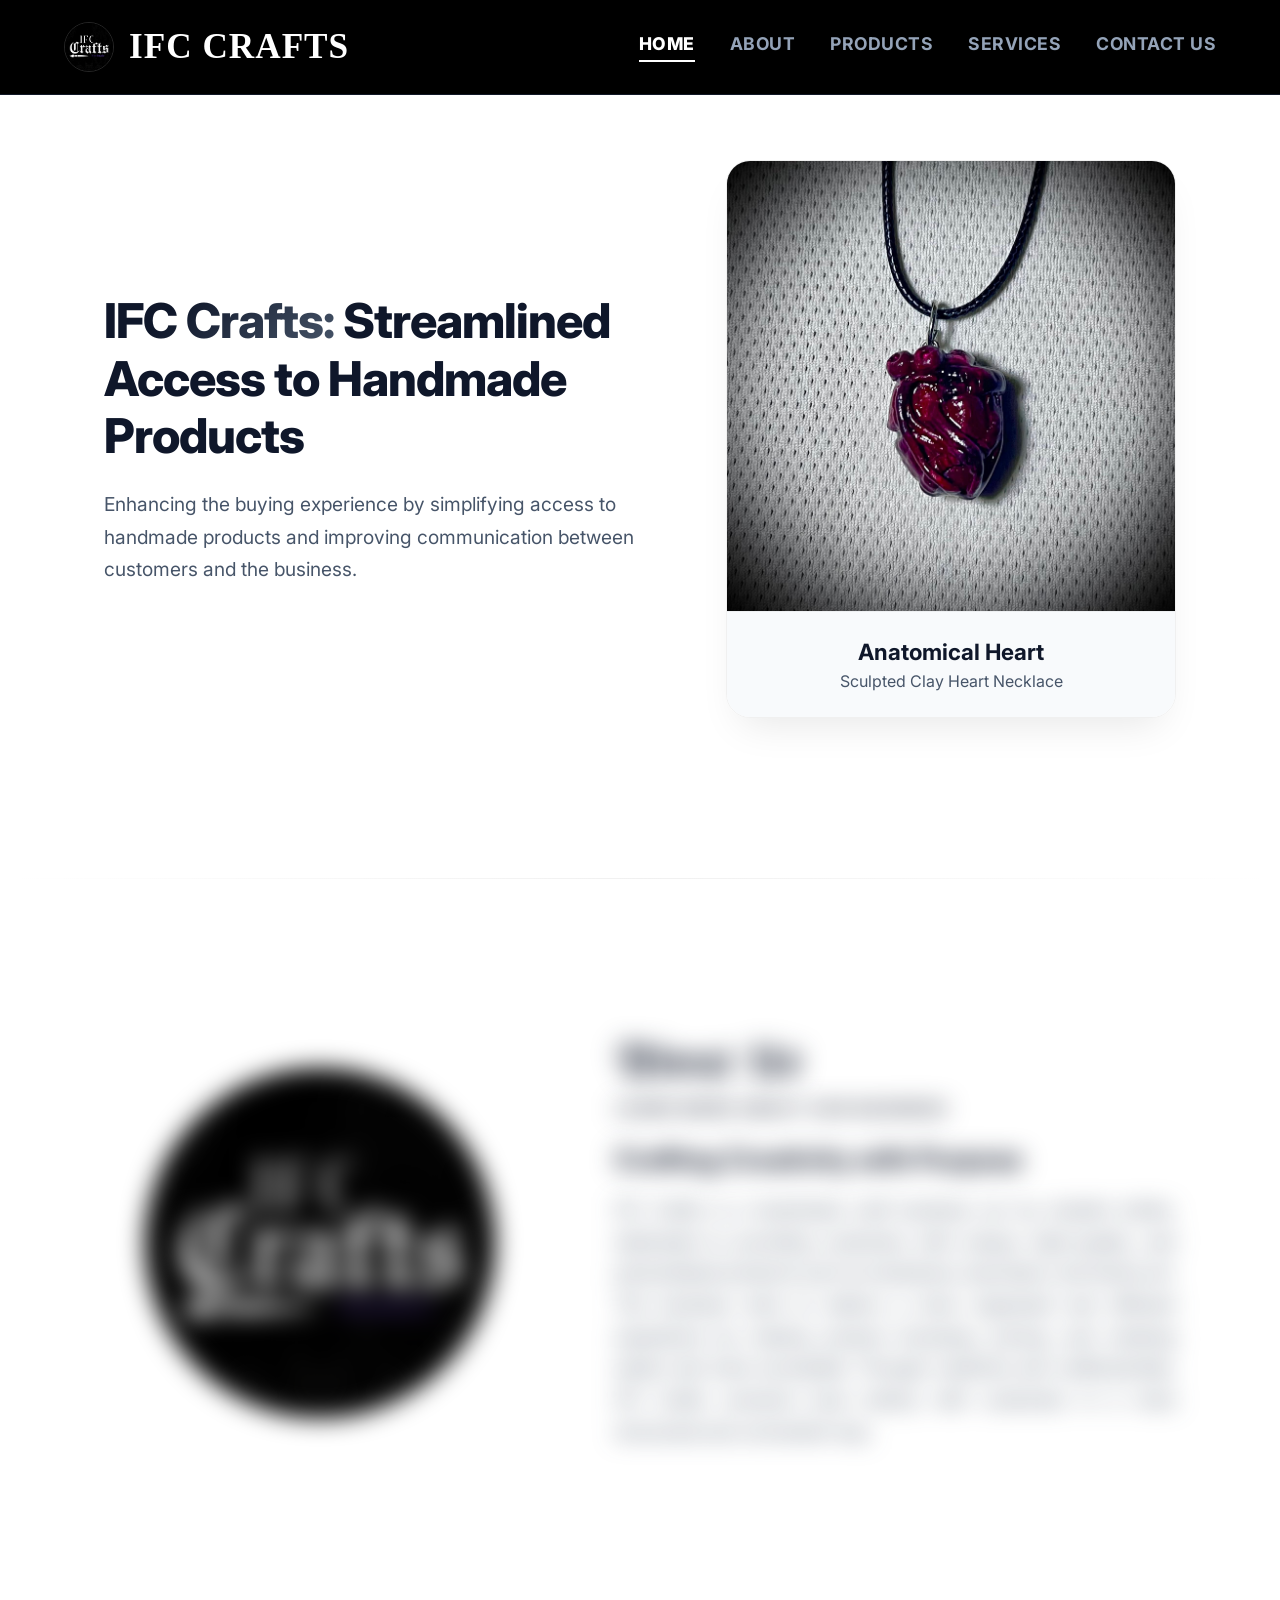
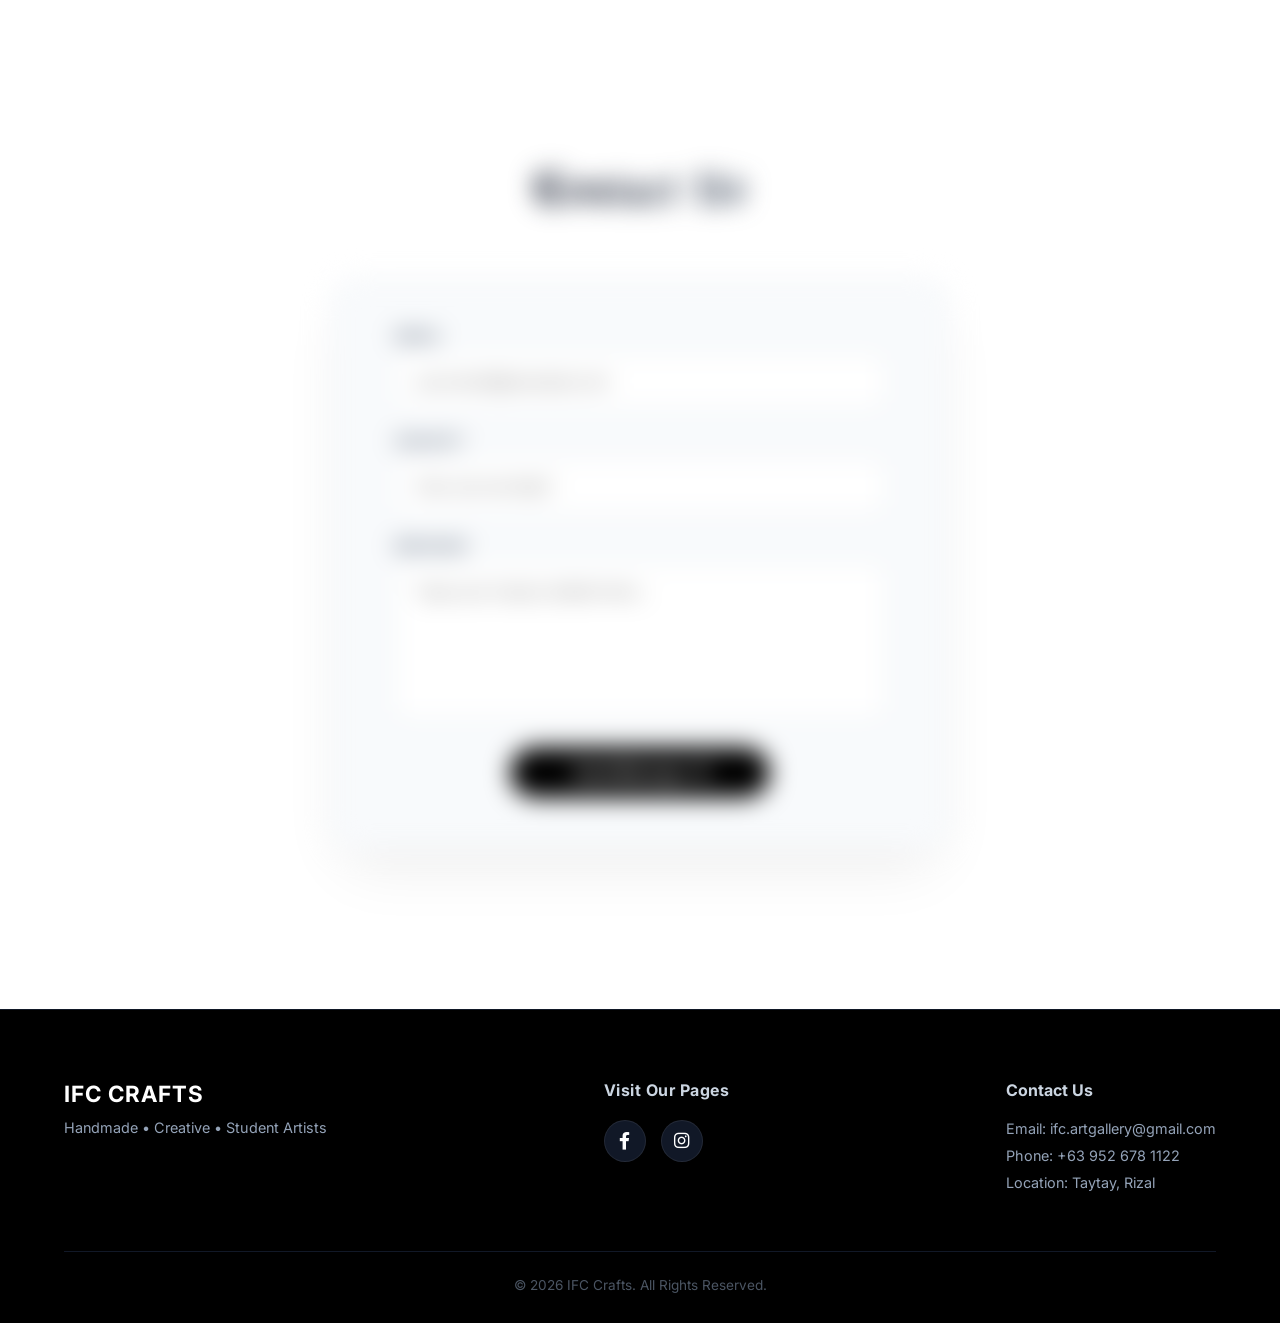
==== commit dffc2a29: "Update index.html" ====
--- a/index.html
+++ b/index.html
@@ -192,7 +192,7 @@
                     <a href="https://www.facebook.com/share/1FCM4HD3Uy/" target="_blank" class="social-icon fb">
                     <i class="fab fa-facebook-f"></i>
                 </a>
-                    <a href="https://www.instagram.com/ifc_crafts?igsh=MWVxN3gzNTQ4cjhibg==" target="_blank" class="social-icon ig">
+                    <a href="https://www.instagram.com/ifc_crafts?fbclid=IwY2xjawR9bL9leHRuA2FlbQIxMABicmlkETFLREZkOW5oRlUwV1p0SmI2c3J0YwZhcHBfaWQQMjIyMDM5MTc4ODIwMDg5MgABHqOFW1DUT4je-uGwDYlBzD3nbKcqX8M3lHsp7Jydc3wK8p5hkFXS-ncKt6j0_aem_1enSv-P-OlO4m32z-_7O_g" target="_blank" class="social-icon ig">
                      <i class="fab fa-instagram"></i>
                 </a>
                     </div>
--- a/style.css
+++ b/style.css
@@ -283,8 +283,8 @@
     justify-content: center; 
 }
 .about-big-logo {
-    width: 450px;
-    height: 450px;
+    width: 350px;
+    height: 350px;
     border-radius: 50%;
     object-fit: cover;
 }
@@ -545,4 +545,4 @@
     .home-text h1 { font-size: 2rem; }
     .carousel-wrapper.single-card-carousel { max-width: 290px; }
     .single-card-carousel .card-image-wrapper { height: 290px; }
-}
+}
